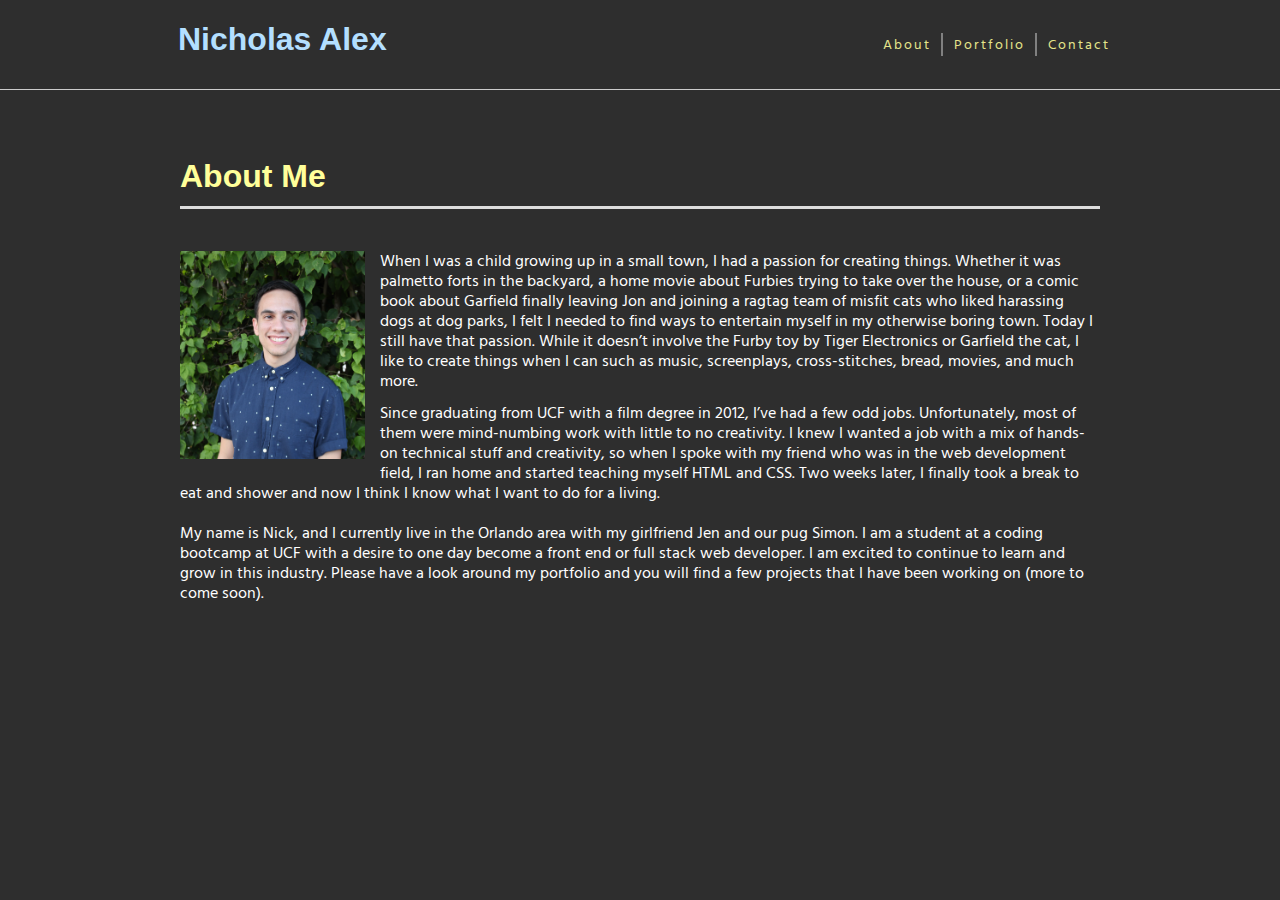
==== about.html @ 1d9770c0 "brought over basic-portfolio and changed it up" ====
<!DOCTYPE html>
<html lang="en">
    <head>
        <title>Nick Alex Portfolio</title>
        <link href="assets/css/reset.css" rel="stylesheet">
        <link href="assets/css/style.css" rel="stylesheet">
        <meta charset="UTF-8">
        <meta name="viewport" content="width=device-width, initial-scale=1.0">
        <meta http-equiv="X-UA-Compatible" content="ie=edge">
        <link href="https://fonts.googleapis.com/css?family=Hind+Siliguri:500,600" rel="stylesheet">
    </head>
    <body>     
        <!-- top header bar with max width -->
        <div class="header"> 
            <!-- top header bar with 960px width centered -->
            <div class="topbar">
            
            <!-- logo with name -->
            <a href="index.html">
                <div id="name">
                    <h1>Nicholas Alex</h1>
                </div></a>
                <!-- navigation buttons -->
                <div id="nav">
                    <ul>
                    <li class="one"><a href="about.html">About</a></li>
                    <li class="two"><a href="portfolio.html">Portfolio</a></li>
                    <li><a href="contact.html">Contact</a></li>
                    </ul>
                </div>
            </div>
        </div>
        <!-- main body -->
        <div class="main">
            <h1>About Me</h1>
            <!-- about me photo -->
            <div class="profile-pic">
            <img src="assets/images/portrait4.2.jpg" alt="picture of Nick Alex">
            </div>
            <!-- about me -->
            <p>
                When I was a child growing up in a small town, I had a passion for creating things. 
                Whether it was palmetto forts in the backyard, a home movie about Furbies trying to take over the house, 
                or a comic book about Garfield finally leaving Jon and joining a ragtag team of misfit cats who liked 
                harassing dogs at dog parks, I felt I needed to find ways to entertain myself in my otherwise boring town. 
                Today I still have that passion. While it doesn’t involve the Furby toy by Tiger Electronics or Garfield the cat, 
                I like to create things when I can such as music, screenplays, cross-stitches, bread, movies, and much more.

            </p>
                Since graduating from UCF with a film degree in 2012, I’ve had a few odd jobs. 
                Unfortunately, most of them were mind-numbing work with little to no creativity. 
                I knew I wanted a job with a mix of hands-on technical stuff and creativity, 
                so when I spoke with my friend who was in the web development field, I ran home and started teaching 
                myself HTML and CSS. Two weeks later, I finally took a break to eat and shower and now I think 
                I know what I want to do for a living.
            <p>
                My name is Nick, and I currently live in the Orlando area with my girlfriend Jen and our pug Simon. I am a student at a coding bootcamp at UCF with a desire to one day 
                become a front end or full stack web developer. I am excited to continue to learn and grow in this industry. 
                Please have a look around my portfolio and you will find a few projects that I have been working on (more to come soon).
            </p>
        </div>

    </body>
</html>
---- assets/css/style.css ----
* {
    box-sizing: border-box;
}

body {
    color: #777777;
    background-color: rgb(46, 46, 46);
    font-family: 'Hind Siliguri', sans-serif;
    margin: 0;
    line-height: 20px;
}
h1 {
    font-family: 'Lucida Sans', 'Lucida Sans Regular', 'Lucida Grande', 'Lucida Sans Unicode', Geneva, Verdana, sans-serif;
    display: block;
    font-size: 2em;
    margin-top: 0.67em;
    margin-bottom: 0.67em;
    margin-left: 0;
    margin-right: 0;
    font-weight: bold;
}
a:link {
    text-decoration: none;
    color: #E5E58B;
}
a:visited {
    color: #BFBF73;
    text-decoration: none;
}

a:hover {
    text-decoration: underline;
    height: 20px;
}

.header {
    background-color: rgb(46, 46, 46);
    border-bottom: 1px solid #cccccc;
    width: 100%;
    height: 100px;
    margin: -10px -10px 0 -10px;
    top: 0;
    position: relative;
    left: 10px;
}
#nav {
    float: right;
    padding-top: 45px;
    display: block;
    word-spacing: 1px;
    letter-spacing: 2px;
    height: 50px;
    font-size: 14px;

}
#nav li {
    display: inline;
    padding-left: 5px;
    padding-right: 10px;
}

li.one {
    border-right: solid 2px gray;
}

li.two {
    border-right: solid 2px gray;
}

.link1 li {
    border-right: solid 2px gray;
}
.topbar {
    width: 960px;
    margin: 0 auto;
    height: 100px;
    position: relative;
}

#name {
    float: left;
    color: #B3DFFF;
    padding: 18px;
    display: block;
}

.main {
    width: 960px;
    margin: 0 auto 0 auto;
    color: white;
    position: relative;
    bottom: 60px;
    padding: 20px;
    overflow: auto;
    top: 35px;
    margin-bottom: 80px;
}


.main h1 {
    color: rgb(255, 255, 154);
    border-bottom: 3px solid #dddddd;
    padding-bottom: 20px;
}

.main p {
    padding-top: 20px;
    padding-bottom: 12px;

}

h2 {
    font-size: 35px;
}

.main-body {
    padding-top: 20px;
    text-align: center;
    line-height: 1.5;
}

.banner img {
    width: 900px;
    height: auto;
}

.profile-pic img {
    width: 200px;
    height: auto;
    position: relative;
    float: left;
    padding-right: 15px;
    padding-bottom: 10px;
    padding-top: 20px;
}


.float-left {
    margin-top: 15px;
    margin-bottom: 20px;
    margin-right: 30px;
    float: left;
    background-size: 270px;
    height: 200px;
    width: 200px;
 
   
}

.picture1 {
    background-image: url("../images/one.jpg");

    clear: left;
}

.picture2 {
    background-image: url("../images/two.jpg");
 
}

.picture3 {
    background-image: url("../images/three.jpg");

}

.picture4 {
    background-image: url("../images/four.jpg");

}

.picture5 {
    background-image: url("../images/five.jpg");
 
}

.picture6 {
    background-image: url("../images/one.jpg");
 
}

.picture7 {
    background-image: url("../images/two.jpg");
 
}

.picture8 {
    background-image: url("../images/three.jpg");
    
}

.picture9 {
    background-image: url("../images/four.jpg");
    
}

#hangman {
    background-color: #E2DAFF;
    color: black;
    padding: 10px;
    text-align: center;
    margin-top: 150px;
    font-family: 'Georgia', Times, Times New Roman, serif;
}

a:hover #hangman {
    background-color: #7C48B2;
    color: white;
}

#RPGgame {
    background-color: #E2DAFF;
    color: black;
    padding: 10px;
    text-align: center;
    margin-top: 150px;
    font-family: 'Georgia', Times, Times New Roman, serif;
}

a:hover #RPGgame {
    background-color: #7C48B2;
    color: white;
}

#triviagame {
    background-color: #E2DAFF;
    color: black;
    padding: 10px;
    text-align: center;
    margin-top: 150px;
    font-family: 'Georgia', Times, Times New Roman, serif;
}

a:hover #triviagame {
    background-color: #7C48B2;
    color: white;
}

#widget {
    background-color: #E2DAFF;
    color: black;
    padding: 10px;
    text-align: center;
    margin-top: 150px;
    font-family: 'Georgia', Times, Times New Roman, serif;
}

a:hover #widget {
    background-color: #7C48B2;
}

#rockpaperscissors {
    background-color: #E2DAFF;
    color: black;
    padding: 10px;
    text-align: center;
    margin-top: 150px;
    font-family: 'Georgia', Times, Times New Roman, serif;
}

a:hover #rockpaperscissors {
    background-color: #7C48B2;
    color: white;
}

form {
    line-height: 30px;
    padding-top: 5px;
}

input[type=text] {
    padding: 8px;
    width: 915px;
}
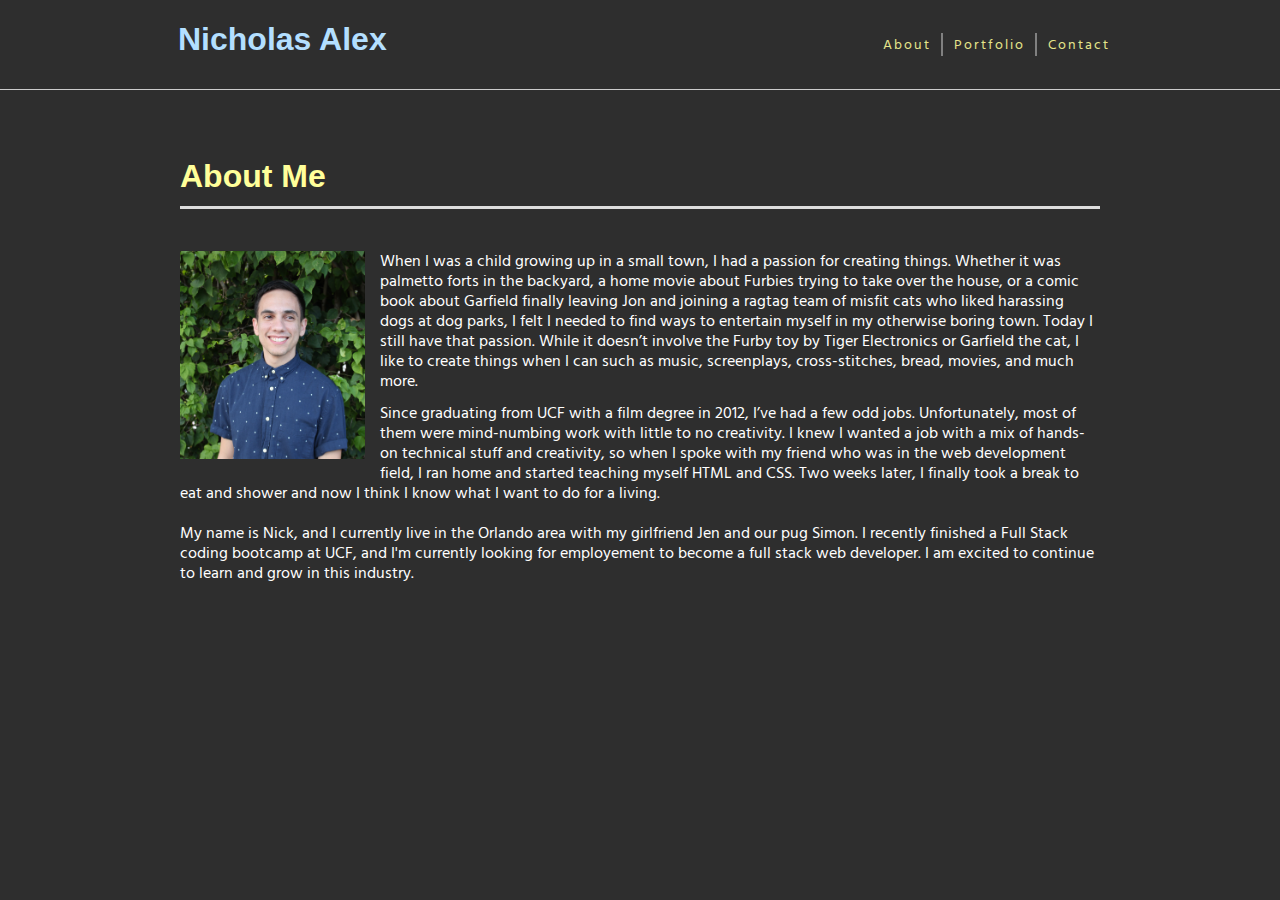
==== commit 813abf9b: "changed portfolio layout" ====
--- a/about.html
+++ b/about.html
@@ -54,9 +54,9 @@
                 myself HTML and CSS. Two weeks later, I finally took a break to eat and shower and now I think 
                 I know what I want to do for a living.
             <p>
-                My name is Nick, and I currently live in the Orlando area with my girlfriend Jen and our pug Simon. I am a student at a coding bootcamp at UCF with a desire to one day 
-                become a front end or full stack web developer. I am excited to continue to learn and grow in this industry. 
-                Please have a look around my portfolio and you will find a few projects that I have been working on (more to come soon).
+                My name is Nick, and I currently live in the Orlando area with my girlfriend Jen and our pug Simon. I recently finished a Full Stack coding bootcamp at UCF, and I'm currently 
+                looking for employement to become a full stack web developer. I am excited to continue to learn and grow in this industry. 
+
             </p>
         </div>
 
--- a/assets/css/style.css
+++ b/assets/css/style.css
@@ -29,7 +29,7 @@
 }
 
 a:hover {
-    text-decoration: underline;
+    text-decoration: none;
     height: 20px;
 }
 
@@ -124,6 +124,10 @@
     height: auto;
 }
 
+.main-section {
+    width: 100%;
+}
+
 .profile-pic img {
     width: 200px;
     height: auto;
@@ -135,132 +139,37 @@
 }
 
 
-.float-left {
-    margin-top: 15px;
-    margin-bottom: 20px;
-    margin-right: 30px;
+.project-card {
+    position: relative;
     float: left;
-    background-size: 270px;
+    background-size: 100%;
     height: 200px;
     width: 200px;
- 
-   
-}
-
-.picture1 {
-    background-image: url("../images/one.jpg");
-
-    clear: left;
-}
-
-.picture2 {
-    background-image: url("../images/two.jpg");
- 
-}
-
-.picture3 {
-    background-image: url("../images/three.jpg");
-
-}
-
-.picture4 {
-    background-image: url("../images/four.jpg");
-
-}
-
-.picture5 {
-    background-image: url("../images/five.jpg");
- 
-}
-
-.picture6 {
-    background-image: url("../images/one.jpg");
- 
-}
-
-.picture7 {
-    background-image: url("../images/two.jpg");
- 
-}
-
-.picture8 {
-    background-image: url("../images/three.jpg");
-    
-}
-
-.picture9 {
-    background-image: url("../images/four.jpg");
-    
-}
-
-#hangman {
+    margin: 15px;
+}
+
+
+.project-card h3 {
     background-color: #E2DAFF;
     color: black;
     padding: 10px;
     text-align: center;
-    margin-top: 150px;
+    bottom: 20px;
+    margin-bottom: 0;
     font-family: 'Georgia', Times, Times New Roman, serif;
-}
-
-a:hover #hangman {
+    width: 200px;
+    position: absolute;
+    margin-top: 20%;
+    font-size: .85em;
+}
+
+.project-card h3:hover {
     background-color: #7C48B2;
     color: white;
 }
 
-#RPGgame {
-    background-color: #E2DAFF;
-    color: black;
-    padding: 10px;
-    text-align: center;
-    margin-top: 150px;
-    font-family: 'Georgia', Times, Times New Roman, serif;
-}
-
-a:hover #RPGgame {
-    background-color: #7C48B2;
-    color: white;
-}
-
-#triviagame {
-    background-color: #E2DAFF;
-    color: black;
-    padding: 10px;
-    text-align: center;
-    margin-top: 150px;
-    font-family: 'Georgia', Times, Times New Roman, serif;
-}
-
-a:hover #triviagame {
-    background-color: #7C48B2;
-    color: white;
-}
-
-#widget {
-    background-color: #E2DAFF;
-    color: black;
-    padding: 10px;
-    text-align: center;
-    margin-top: 150px;
-    font-family: 'Georgia', Times, Times New Roman, serif;
-}
-
-a:hover #widget {
-    background-color: #7C48B2;
-}
-
-#rockpaperscissors {
-    background-color: #E2DAFF;
-    color: black;
-    padding: 10px;
-    text-align: center;
-    margin-top: 150px;
-    font-family: 'Georgia', Times, Times New Roman, serif;
-}
-
-a:hover #rockpaperscissors {
-    background-color: #7C48B2;
-    color: white;
-}
+
+
 
 form {
     line-height: 30px;
@@ -272,3 +181,50 @@
     width: 915px;
 }
 
+.project-card:hover > img{
+    -webkit-filter: blur(4px); /* Chrome, Safari, Opera */
+    filter: blur(4px);
+}
+
+.project-card img {
+    height: 200px;
+    width: 200px;
+    position: relative;
+}
+
+.project-card:hover img {
+  -webkit-filter: blur(4px); /* Chrome, Safari, Opera */
+    filter: blur(4px);
+}
+
+
+
+.project-card .project-text {
+    width: 100%;
+    position: relative;
+    text-align: center;
+    bottom: 150px;
+    color: rgb(250, 250, 250);
+    padding: 10px;
+    visibility: hidden;
+    text-shadow:
+    -1px -1px 0 #000,  
+     1px -1px 0 #000,
+     -1px 1px 0 #000,
+      1px 1px 0 #000;
+    
+}
+
+.project-card:hover .project-text{
+    visibility: visible;
+}
+
+#hidden-title{
+    visibility: hidden;
+}
+
+.project-card:hover #hidden-title{
+    visibility: visible;
+}
+
+
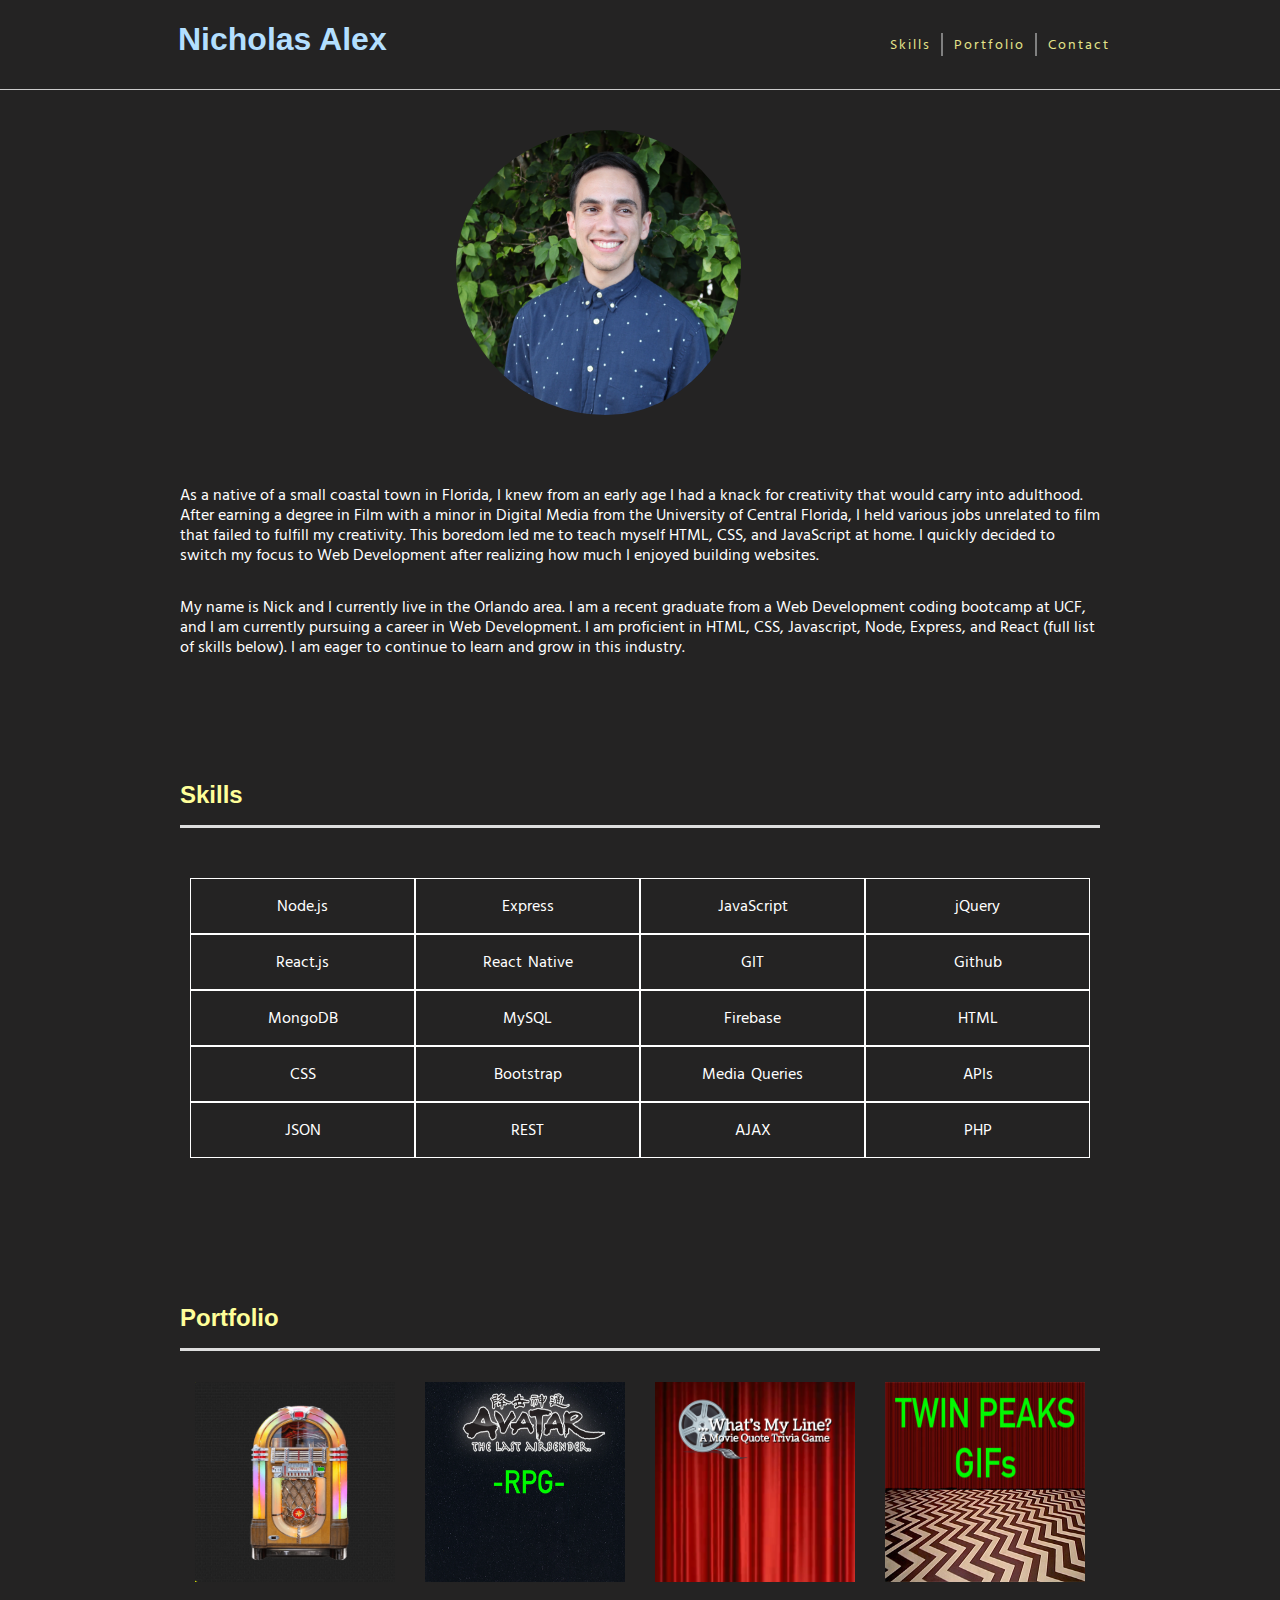
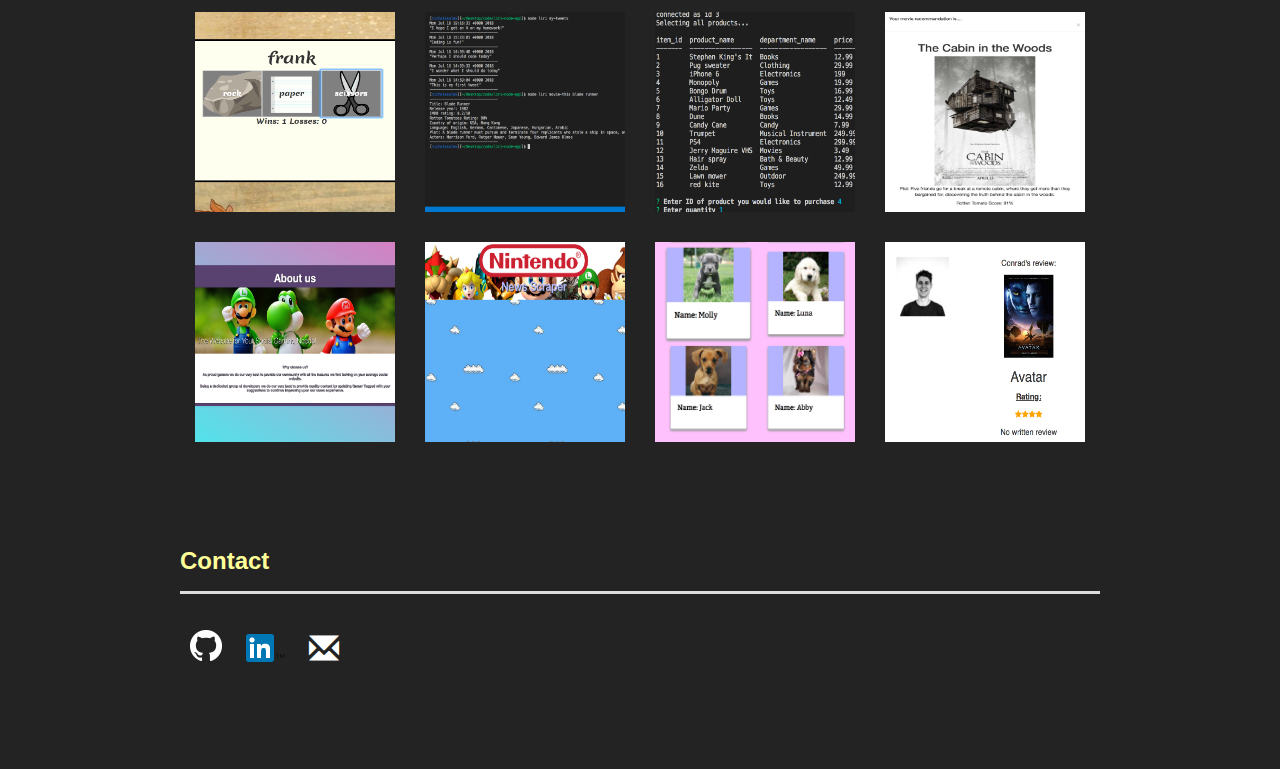
==== commit 2b7af0a9: "updated portfolio page" ====
--- a/about.html
+++ b/about.html
@@ -1,44 +1,82 @@
 <!DOCTYPE html>
 <html lang="en">
-    <head>
-        <title>Nick Alex Portfolio</title>
-        <link href="assets/css/reset.css" rel="stylesheet">
-        <link href="assets/css/style.css" rel="stylesheet">
-        <meta charset="UTF-8">
-        <meta name="viewport" content="width=device-width, initial-scale=1.0">
-        <meta http-equiv="X-UA-Compatible" content="ie=edge">
-        <link href="https://fonts.googleapis.com/css?family=Hind+Siliguri:500,600" rel="stylesheet">
-    </head>
-    <body>     
-        <!-- top header bar with max width -->
-        <div class="header"> 
-            <!-- top header bar with 960px width centered -->
-            <div class="topbar">
-            
+
+<head>
+    <title>Nick Alex Portfolio</title>
+    <!-- Latest compiled and minified CSS -->
+    <link rel="stylesheet" href="https://maxcdn.bootstrapcdn.com/bootstrap/3.3.7/css/bootstrap.min.css" integrity="sha384-BVYiiSIFeK1dGmJRAkycuHAHRg32OmUcww7on3RYdg4Va+PmSTsz/K68vbdEjh4u"
+        crossorigin="anonymous">
+    <link href="assets/css/reset.css" rel="stylesheet">
+    <link href="assets/css/style.css" rel="stylesheet">
+    <meta charset="UTF-8">
+    <meta name="viewport" content="width=device-width, initial-scale=1.0">
+    <meta http-equiv="X-UA-Compatible" content="ie=edge">
+    <link href="https://fonts.googleapis.com/css?family=Hind+Siliguri:500,600" rel="stylesheet">
+
+</head>
+
+<body>
+    <!-- top header bar with max width -->
+    <div class="header">
+        <!-- top header bar with 960px width centered -->
+        <div class="topbar">
+
             <!-- logo with name -->
-            <a href="index.html">
-                <div id="name">
-                    <h1>Nicholas Alex</h1>
-                </div></a>
+      
+                   
+                            <div id="name">
+                                <h1>Nicholas Alex</h1>
+                            </div>
+                       
                 <!-- navigation buttons -->
                 <div id="nav">
                     <ul>
-                    <li class="one"><a href="about.html">About</a></li>
-                    <li class="two"><a href="portfolio.html">Portfolio</a></li>
-                    <li><a href="contact.html">Contact</a></li>
+                        <li class="one"><a href="#skills">Skills</a></li>
+                        <li class="two"><a href="#portfolio">Portfolio</a></li>
+                        <li><a href="#contact">Contact</a></li>
                     </ul>
                 </div>
-            </div>
+
         </div>
+
+    </div>
+    <div class="wrapper">
+
+
         <!-- main body -->
         <div class="main">
-            <h1>About Me</h1>
-            <!-- about me photo -->
-            <div class="profile-pic">
-            <img src="assets/images/portrait4.2.jpg" alt="picture of Nick Alex">
-            </div>
-            <!-- about me -->
-            <p>
+            <div id="about-me">
+                   
+                <div id="profile-pic">
+                    <img src="assets/images/portrait4.2.jpg" alt="picture of Nick Alex">
+                </div>
+                <div class="about-me-body">
+                    <p>
+                        As a native of a small coastal town in Florida, I knew from an early age I had a knack for
+                        creativity
+                        that would carry into adulthood. After earning a degree in Film with a minor in Digital Media
+                        from the University of Central Florida,
+                        I held various jobs unrelated to film that failed to fulfill my creativity. This boredom led
+                        me to
+                        teach
+                        myself HTML, CSS, and JavaScript at home. I quickly decided to switch my focus to Web
+                        Development after
+                        realizing how much I enjoyed building websites.
+                    </p>
+                    <p>
+                        My name is Nick and I currently live in the Orlando area. I am a recent graduate from a
+                        Web
+                        Development
+                        coding bootcamp at UCF, and I am currently pursuing a career in Web Development. I am proficient in HTML, CSS, Javascript, Node, Express, and React (full list of
+                        skills
+                        below).
+                        I am eager to continue to learn and grow in this industry.
+                    </p>
+                </div>
+                <!-- <button id="view-more">View More About Me</button> -->
+
+                <!-- long version -->
+                <!-- <p>
                 When I was a child growing up in a small town, I had a passion for creating things. 
                 Whether it was palmetto forts in the backyard, a home movie about Furbies trying to take over the house, 
                 or a comic book about Garfield finally leaving Jon and joining a ragtag team of misfit cats who liked 
@@ -57,8 +95,275 @@
                 My name is Nick, and I currently live in the Orlando area with my girlfriend Jen and our pug Simon. I recently finished a Full Stack coding bootcamp at UCF, and I'm currently 
                 looking for employement to become a full stack web developer. I am excited to continue to learn and grow in this industry. 
 
-            </p>
+            </p> -->
+            </div>
+            <div id="skills">
+                <h2>Skills</h2>
+                <div class="med-font">
+                    <div class="container">
+
+                        <div class="row">
+                            <div class="col-sm-3">
+                                Node.js
+                            </div>
+                            <div class="col-sm-3">
+                                Express
+                            </div>
+                            <div class="col-sm-3">
+                                JavaScript
+                            </div>
+                            <div class="col-sm-3">
+                                jQuery
+                            </div>
+                        </div>
+                        <div class="row">
+                            <div class="col-sm-3">
+                                React.js
+                            </div>
+                            <div class="col-sm-3">
+                                React Native
+                            </div>
+                            <div class="col-sm-3">
+                                GIT
+                            </div>
+                            <div class="col-sm-3">
+                                Github
+                            </div>
+                        </div>
+                        <div class="row">
+                            <div class="col-sm-3">
+                                MongoDB
+                            </div>
+                            <div class="col-sm-3">
+                                MySQL
+                            </div>
+                            <div class="col-sm-3">
+                                Firebase
+                            </div>
+                            <div class="col-sm-3">
+                                HTML
+                            </div>
+                        </div>
+                        <div class="row">
+                            <div class="col-sm-3">
+                                CSS
+                            </div>
+                            <div class="col-sm-3">
+                                Bootstrap
+                            </div>
+                            <div class="col-sm-3">
+                                Media Queries
+                            </div>
+                            <div class="col-sm-3">
+                                APIs
+                            </div>
+                        </div>
+                        <div class="row">
+                            <div class="col-sm-3">
+                                JSON
+                            </div>
+                            <div class="col-sm-3">
+                                REST
+                            </div>
+                            <div class="col-sm-3">
+                                AJAX
+                            </div>
+                            <div class="col-sm-3">
+                                PHP
+                            </div>
+                        </div>
+
+                    </div>
+
+
+                </div>
+            </div>
+            <div id="portfolio">
+                <h2>Portfolio</h2>
+                <!-- portfolio image links-->
+
+
+                <div class="project-card">
+                    <a target="_blank" href="https://smiley-coyote.github.io/Word-Guess-Game/">
+
+                        <img src="assets/images/jukebox.png" />
+                        <p class="project-text">Jukebox Hangman</p>
+                    </a>
+                    <a target="_blank" href="https://github.com/smiley-coyote/Word-Guess-Game">
+                        <h3 id="hidden-title">View Github Repo</h3>
+                    </a>
+
+                </div>
+
+
+                <div class="project-card">
+                    <a target="_blank" href="https://smiley-coyote.github.io/unit-4-game/">
+
+                        <img src="assets/images/avatarRPG.png" />
+                        <p class="project-text">Avatar RPG</p>
+                    </a>
+                    <a target="_blank" href="https://github.com/smiley-coyote/unit-4-game">
+                        <h3 id="hidden-title">View Github Repo</h3>
+                    </a>
+
+                </div>
+
+                <div class="project-card">
+                    <a target="_blank" href="https://smiley-coyote.github.io/Trivia-Game/">
+
+                        <img src="assets/images/whatsmyline.png" />
+                        <p class="project-text">What's My Line?</p>
+                        <h3 id="hidden-title">View Github Repo</h3>
+                    </a>
+                    <a target="_blank" href="https://github.com/smiley-coyote/Trivia-Game">
+                        <h3 id="hidden-title">View Github Repo</h3>
+                    </a>
+
+                </div>
+
+                <div class="project-card">
+                    <a target="_blank" href="https://smiley-coyote.github.io/gif-search/">
+
+                        <img src="assets/images/twinpeakslodge.jpg" />
+                        <p class="project-text">Twin Peaks GIF Search</p>
+                        <h3 id="hidden-title">View Github Repo</h3>
+                    </a>
+                    <a target="_blank" href="https://github.com/smiley-coyote/gif-search">
+                        <h3 id="hidden-title">View Github Repo</h3>
+                    </a>
+
+                </div>
+
+                <div class="project-card">
+                    <a target="_blank" href="https://smiley-coyote.github.io/RPS-Multiplayer/">
+
+                        <img src="assets/images/rockpaperscissors.png" />
+                        <p class="project-text">Multiplayer RPS</p>
+                        <h3 id="hidden-title">View Github Repo</h3>
+                    </a>
+                    <a target="_blank" href="https://github.com/smiley-coyote/RPS-Multiplayer">
+                        <h3 id="hidden-title">View Github Repo</h3>
+                    </a>
+
+                </div>
+
+                <div class="project-card">
+
+
+                    <img src="assets/images/nodeliri.png" />
+                    <p class="project-text">Lori Node App</p>
+                    <h3 id="hidden-title">View Github Repo</h3>
+
+                    <a target="_blank" href="https://github.com/smiley-coyote/liri-node-app">
+                        <h3 id="hidden-title">View Github Repo</h3>
+                    </a>
+
+                </div>
+
+                <div class="project-card">
+
+
+                    <img src="assets/images/bamazon.png" />
+                    <p class="project-text">Bamazon App</p>
+                    <h3 id="hidden-title">View Github Repo</h3>
+
+                    <a target="_blank" href="https://github.com/smiley-coyote/bamazon">
+                        <h3 id="hidden-title">View Github Repo</h3>
+                    </a>
+
+                </div>
+
+                <div class="project-card">
+                    <a target="_blank" href="https://fast-fortress-45572.herokuapp.com/">
+
+                        <img src="assets/images/moviefinder2.png" />
+                        <p class="project-text">Movie Finder</p>
+                        <h3 id="hidden-title">View Github Repo</h3>
+                    </a>
+                    <a target="_blank" href="https://github.com/smiley-coyote/MovieFinder">
+                        <h3 id="hidden-title">View Github Repo</h3>
+                    </a>
+
+                </div>
+
+                <div class="project-card">
+                    <a target="_blank" href="https://still-anchorage-72907.herokuapp.com/#firstPage">
+
+                        <img src="assets/images/gamertagged3.png" />
+                        <p class="project-text">Gamer Tagged</p>
+                        <h3 id="hidden-title">View Github Repo</h3>
+                    </a>
+                    <a target="_blank" href="https://github.com/Willwall241/Gamer-Tagged">
+                        <h3 id="hidden-title">View Github Repo</h3>
+                    </a>
+
+                </div>
+
+                <div class="project-card">
+                    <a target="_blank" href="https://quiet-garden-89292.herokuapp.com/">
+
+                        <img src="assets/images/nintendoscraper.png" />
+                        <p class="project-text">Nintendo News Scraper</p>
+                        <h3 id="hidden-title">View Github Repo</h3>
+                    </a>
+                    <a target="_blank" href="https://github.com/smiley-coyote/web-scraper">
+                        <h3 id="hidden-title">View Github Repo</h3>
+                    </a>
+
+                </div>
+
+                <div class="project-card">
+                    <a target="_blank" href="https://smiley-coyote.github.io/memory-game/">
+
+                        <img src="assets/images/sickpuppies.png" />
+                        <p class="project-text">Sick Puppies Memory Game</p>
+                        <h3 id="hidden-title">View Github Repo</h3>
+                    </a>
+                    <a target="_blank" href="https://github.com/smiley-coyote/memory-game">
+                        <h3 id="hidden-title">View Github Repo</h3>
+                    </a>
+
+                </div>
+
+                <div class="project-card">
+                    <a target="_blank" href="https://immense-eyrie-37039.herokuapp.com/">
+
+                        <img src="assets/images/mycriticreview4.png" />
+                        <p class="project-text">My Critic Review</p>
+                        <h3 id="hidden-title">View Github Repo</h3>
+                    </a>
+                    <a target="_blank" href="https://github.com/smiley-coyote/unit-4-game">
+                        <h3 id="hidden-title">View Github Repo</h3>
+                    </a>
+
+                </div>
+
+
+
+
+            </div>
+            <div id="contact">
+                <h2>Contact</h2>
+              <p>
+                
+                        <a href="https://github.com/smiley-coyote"> <img src="assets/images/GitHub-Mark-Light-32px.png"> </a>
+                
+                
+                        <a href="https://www.linkedin.com/in/nick-alex/"> <img src="assets/images/In-2C-28px-TM.png"> </a>
+                
+                        <a href="mailto:nick.a.alex@gmail.com">
+                                <span class="glyphicon glyphicon-envelope"></span> 
+                              </a>
+                  
+                </p>
+            </div>
         </div>
-
-    </body>
+    </div>
+
+
+
+</body>
+<script src="https://maxcdn.bootstrapcdn.com/bootstrap/3.3.7/js/bootstrap.min.js" integrity="sha384-Tc5IQib027qvyjSMfHjOMaLkfuWVxZxUPnCJA7l2mCWNIpG9mGCD8wGNIcPD7Txa"
+    crossorigin="anonymous"></script>
+
 </html>--- a/assets/css/style.css
+++ b/assets/css/style.css
@@ -4,10 +4,11 @@
 
 body {
     color: #777777;
-    background-color: rgb(46, 46, 46);
+    background-color: rgb(36, 35, 35);
     font-family: 'Hind Siliguri', sans-serif;
     margin: 0;
     line-height: 20px;
+    overflow: scroll;
 }
 h1 {
     font-family: 'Lucida Sans', 'Lucida Sans Regular', 'Lucida Grande', 'Lucida Sans Unicode', Geneva, Verdana, sans-serif;
@@ -19,6 +20,16 @@
     margin-right: 0;
     font-weight: bold;
 }
+h2 {
+    font-family: 'Lucida Sans', 'Lucida Sans Regular', 'Lucida Grande', 'Lucida Sans Unicode', Geneva, Verdana, sans-serif;
+    display: block;
+    font-size: 1.5em;
+    margin-top: 0.67em;
+    margin-bottom: 0.67em;
+    margin-left: 0;
+    margin-right: 0;
+    font-weight: bold;
+}
 a:link {
     text-decoration: none;
     color: #E5E58B;
@@ -32,16 +43,19 @@
     text-decoration: none;
     height: 20px;
 }
-
+.wrapper {
+    width: 960px;
+    height: auto;
+    margin: 0 auto;
+}
 .header {
-    background-color: rgb(46, 46, 46);
-    border-bottom: 1px solid #cccccc;
     width: 100%;
     height: 100px;
+    top: 0;
+    position: relative;
+    left: 10px;
+    border-bottom: 1px solid #cccccc;
     margin: -10px -10px 0 -10px;
-    top: 0;
-    position: relative;
-    left: 10px;
 }
 #nav {
     float: right;
@@ -51,12 +65,17 @@
     letter-spacing: 2px;
     height: 50px;
     font-size: 14px;
+   
 
 }
 #nav li {
     display: inline;
     padding-left: 5px;
     padding-right: 10px;
+    
+}
+#nav li:hover {
+    text-decoration: underline;
 }
 
 li.one {
@@ -86,14 +105,43 @@
 
 .main {
     width: 960px;
-    margin: 0 auto 0 auto;
+    height: auto;
+    margin: 60px auto 10px auto;
     color: white;
     position: relative;
     bottom: 60px;
     padding: 20px;
-    overflow: auto;
-    top: 35px;
-    margin-bottom: 80px;
+  
+}
+
+.intro {
+    margin-top: 200px;
+    margin-bottom: 100px;
+    text-align: center;
+    letter-spacing: 2px;
+    line-height: 40px;
+    border: 1px solid white;
+    padding-top: 100px;
+    padding-bottom: 100px;
+}
+
+
+
+button {
+    background-color: transparent;
+    color: white;
+    padding: 10px;
+}
+
+button:hover{
+    background-color: white;
+    color: black;
+}
+
+#view-my-work{
+    margin-left: 50%;
+    margin-right: 50%;
+    width: 100px;
 }
 
 
@@ -103,14 +151,24 @@
     padding-bottom: 20px;
 }
 
+.main h2 {
+    color: rgb(255, 255, 154);
+    border-bottom: 3px solid #dddddd;
+    padding-bottom: 20px;
+}
+
 .main p {
     padding-top: 20px;
     padding-bottom: 12px;
 
 }
 
-h2 {
-    font-size: 35px;
+
+
+#view-more{
+    margin-left: 50%;
+    margin-right: 50%;
+    width: 150px;
 }
 
 .main-body {
@@ -119,24 +177,38 @@
     line-height: 1.5;
 }
 
+.banner {
+    width: 100%;
+    margin: 0 auto;
+   
+}
+
+.about-me-body{
+    margin-top: 35px;
+}
+
 .banner img {
-    width: 900px;
+    position: relative;
+    width: 100%;
     height: auto;
-}
-
-.main-section {
-    width: 100%;
-}
-
-.profile-pic img {
-    width: 200px;
+    margin-top: 50px;
+}
+
+#profile-pic {
+    margin-left: 30%;
+    position: relative;
+}
+
+#profile-pic img {
+    width: 300px;
     height: auto;
-    position: relative;
-    float: left;
     padding-right: 15px;
     padding-bottom: 10px;
     padding-top: 20px;
-}
+    border-radius: 50%;
+}
+
+
 
 
 .project-card {
@@ -227,4 +299,185 @@
     visibility: visible;
 }
 
-
+.large-font{
+    font-size: 1.5em;
+    word-spacing: 2px;
+    line-height: 30px;
+}
+
+.med-font {
+    font-size: 1em;
+    word-spacing: 2px;
+    line-height: 30px;
+}
+
+
+#about-me{
+    width: 100%;
+    position: relative;
+}
+#skills{
+    position: relative;
+    top: 100px;
+}
+#portfolio{
+   margin-top: 250px;
+    position: relative;
+}
+#contact{
+    height: auto;
+    margin-top: 800px;
+    position: relative;
+}
+
+#contact img:hover{
+    opacity: .7;
+}
+
+#contact a{
+    margin: 10px;
+    color: white; 
+}
+
+.glyphicon {
+    font-size: 30px;
+}
+
+.glyphicon:hover{
+    opacity: .7;
+}
+
+.container{
+    margin-top: 50px;
+    width: 900px;
+    text-align: center;
+}
+
+.col-sm-3 {
+    border: 1px solid white;
+    padding: 12px;
+}
+
+
+@media screen and (max-width: 900px) {
+.main{
+    width: 80%;
+    margin-bottom: 10px;
+}
+
+#about-me{
+    width: 90%;
+}
+
+#profile-pic{
+    width: 70%;
+    margin-left: 30%;
+}
+
+.topbar {
+    width: 85%;
+}
+
+
+.container{
+    margin-top: 50px;
+    width: 750px;
+    text-align: center;
+}
+#contact {
+    margin-top: 1000px;
+}
+}
+
+@media screen and (max-width: 775px) {
+    .main{
+        width: 75%;
+        margin-bottom: 10px;
+    }
+    
+    #about-me{
+        width: 75%;
+    }
+    
+    #profile-pic{
+        width: 50%;
+        margin-left: 20%;
+    }
+   
+    
+    .topbar {
+        width: 75%;
+    }
+    #contact {
+        margin-top: 1500px;
+        width: 75%;
+    }
+    #skills{
+        width: 75%;
+    }
+    .row{
+        width:50%;
+    }
+    }
+
+    @media screen and (max-width: 680px) {
+        h1{
+            font-size: 1.6em;
+        }
+        h2{
+            font-size: 1.5em;
+        }
+        .topbar{
+            width:100%;
+        }
+        #nav{
+            font-size: 12px;
+        }
+
+        }
+        @media screen and (max-width: 635px) {
+            .main{
+                margin: 100px 0;
+            }
+           #nav{
+               font-size: 10px;
+               float: right;
+           }
+           .topbar{
+               
+               margin: 0;
+           }
+    
+            }
+            @media screen and (max-width: 525px) {
+                #about-me{
+                    width: 60%;
+                }
+        
+                }
+            @media screen and (max-width: 435px) {
+              h1{
+                  font-size: 1.4em;
+
+              }
+              #about-me{
+                width: 50%;
+            }
+            #profile-pic {
+                margin-left: 0px;
+            }
+            #portfolio{
+                width: 50%;
+            }
+          
+            #contact{
+                margin-top: 2850px;
+            }
+
+          
+
+        
+                }
+
+
+
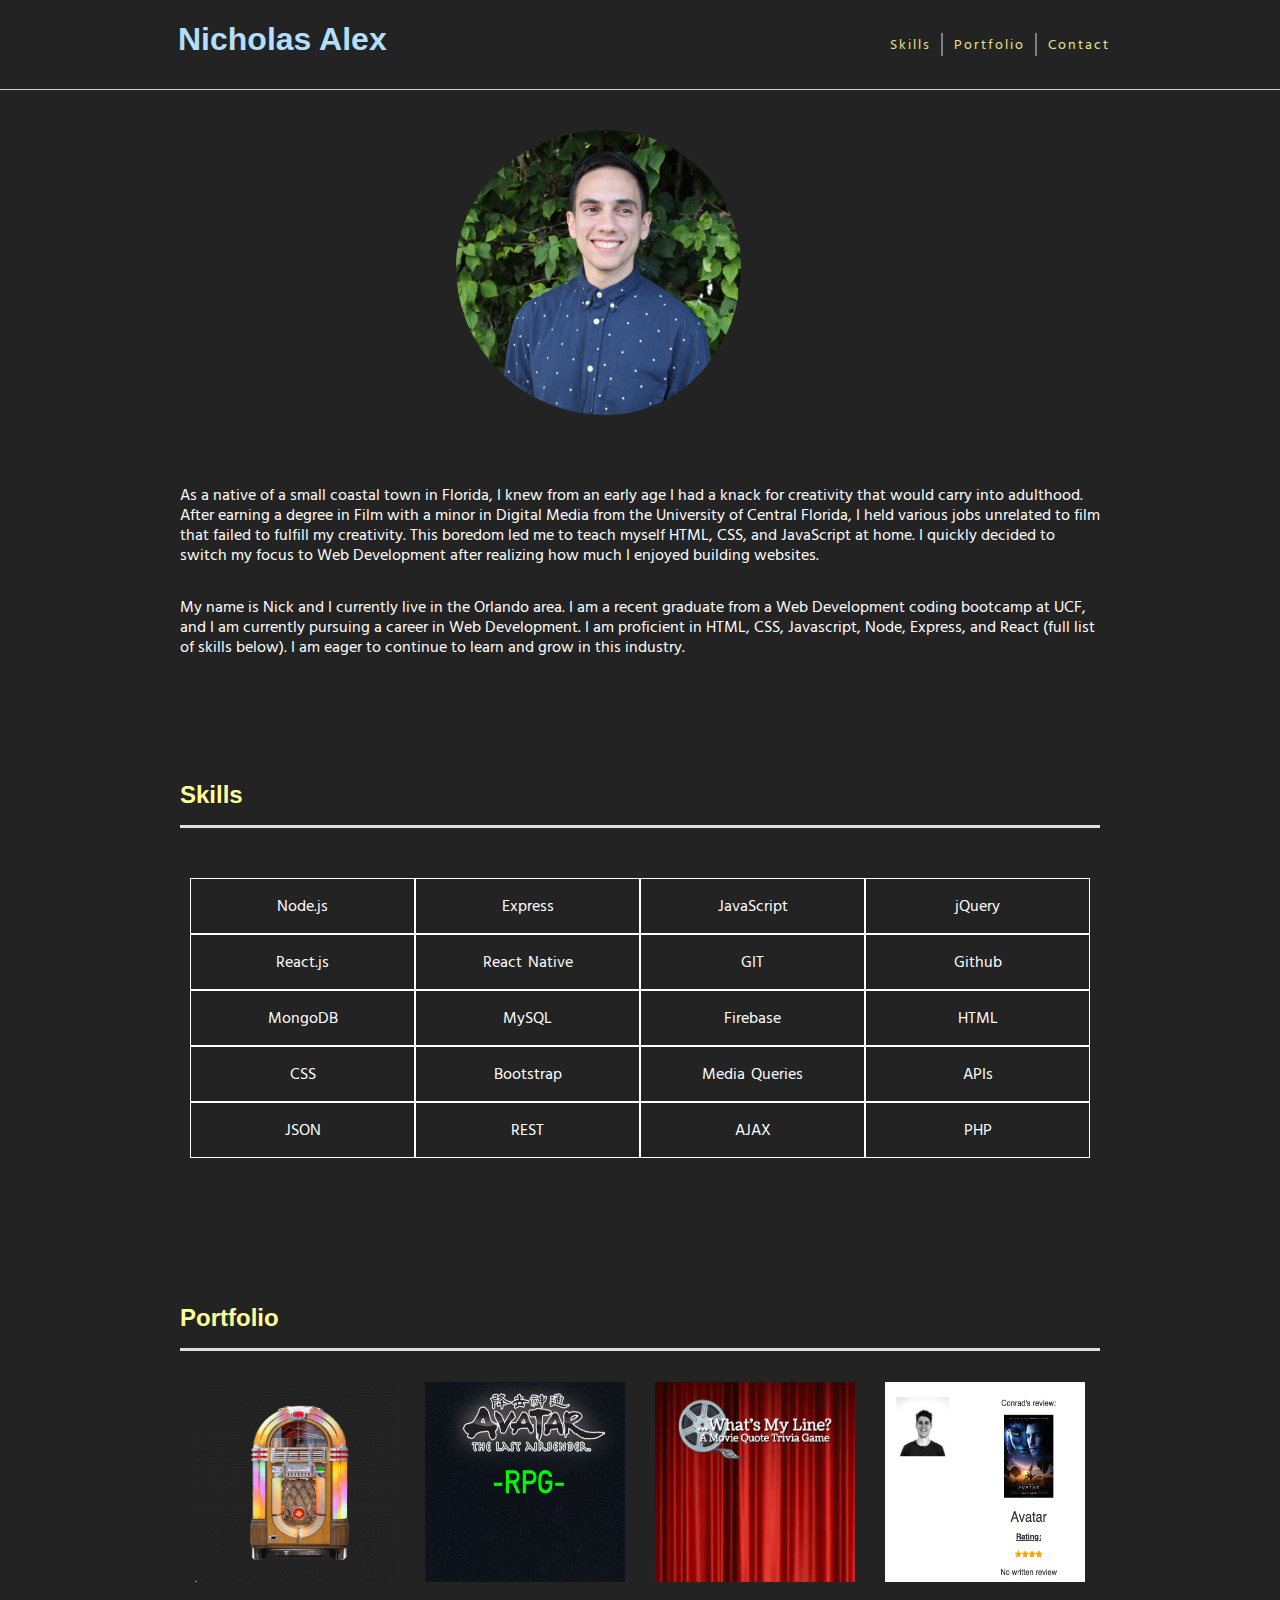
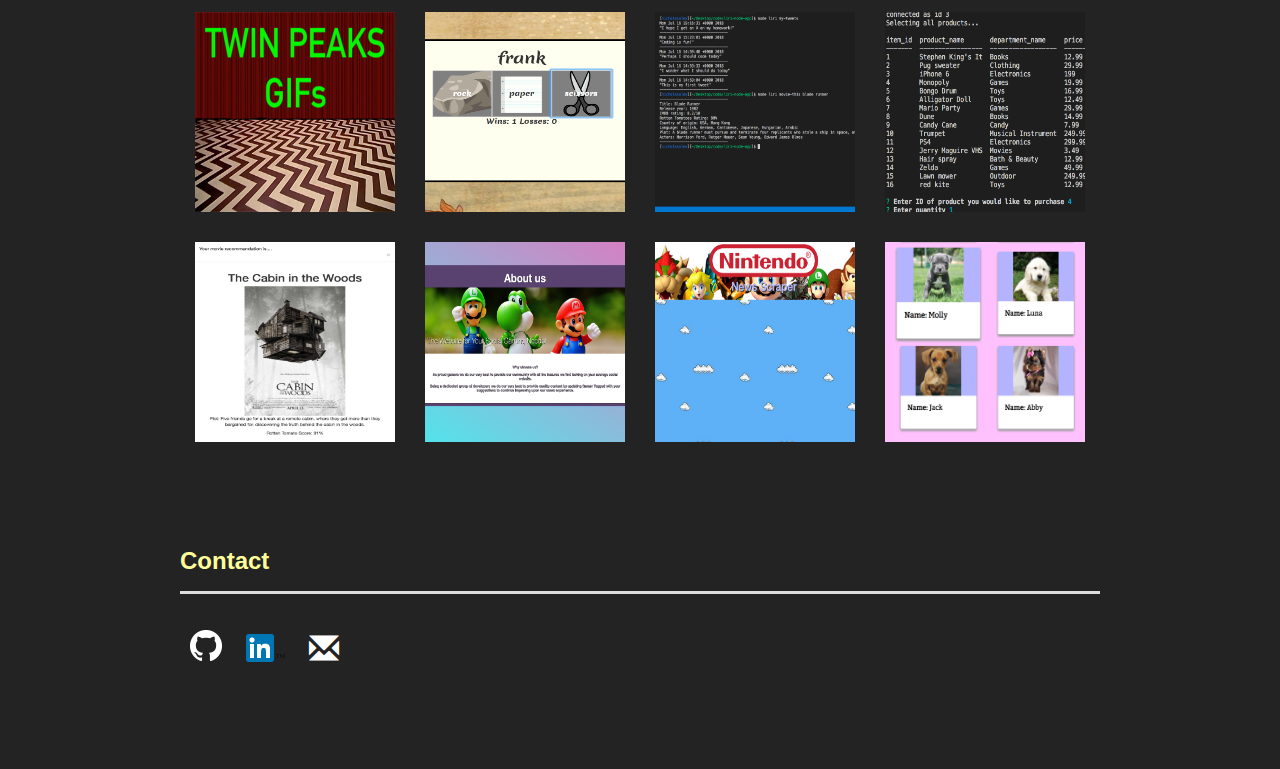
==== commit e8a87687: "added responsiveness to index page" ====
--- a/about.html
+++ b/about.html
@@ -222,6 +222,19 @@
                 </div>
 
                 <div class="project-card">
+                        <a target="_blank" href="https://immense-eyrie-37039.herokuapp.com/">
+    
+                            <img src="assets/images/mycriticreview4.png" />
+                            <p class="project-text">My Critic Review</p>
+                            <h3 id="hidden-title">View Github Repo</h3>
+                        </a>
+                        <a target="_blank" href="https://github.com/smiley-coyote/unit-4-game">
+                            <h3 id="hidden-title">View Github Repo</h3>
+                        </a>
+    
+                    </div>
+
+                <div class="project-card">
                     <a target="_blank" href="https://smiley-coyote.github.io/gif-search/">
 
                         <img src="assets/images/twinpeakslodge.jpg" />
@@ -325,18 +338,7 @@
 
                 </div>
 
-                <div class="project-card">
-                    <a target="_blank" href="https://immense-eyrie-37039.herokuapp.com/">
-
-                        <img src="assets/images/mycriticreview4.png" />
-                        <p class="project-text">My Critic Review</p>
-                        <h3 id="hidden-title">View Github Repo</h3>
-                    </a>
-                    <a target="_blank" href="https://github.com/smiley-coyote/unit-4-game">
-                        <h3 id="hidden-title">View Github Repo</h3>
-                    </a>
-
-                </div>
+             
 
 
 
--- a/assets/css/style.css
+++ b/assets/css/style.css
@@ -115,6 +115,7 @@
 }
 
 .intro {
+    color: white;
     margin-top: 200px;
     margin-bottom: 100px;
     text-align: center;
@@ -387,6 +388,11 @@
 #contact {
     margin-top: 1000px;
 }
+
+.intro{
+    width: 75%;
+    margin: 200px auto;
+}
 }
 
 @media screen and (max-width: 775px) {
@@ -418,6 +424,12 @@
     .row{
         width:50%;
     }
+
+    .intro{
+        width: 55%;
+        margin: 130px 70px 100px 70px;
+    
+    }
     }
 
     @media screen and (max-width: 680px) {
@@ -432,6 +444,11 @@
         }
         #nav{
             font-size: 12px;
+        }
+        .intro{
+            width: 50%;
+            margin: 130px 70px 100px 70px;
+        
         }
 
         }
@@ -447,11 +464,21 @@
                
                margin: 0;
            }
+           .intro{
+            width: 45%;
+            margin: 130px 70px 100px 70px;
+        
+        }
     
             }
             @media screen and (max-width: 525px) {
                 #about-me{
                     width: 60%;
+                }
+                .intro{
+                    width: 40%;
+                    margin: 130px 70px 100px 70px;
+                
                 }
         
                 }
@@ -474,7 +501,11 @@
                 margin-top: 2850px;
             }
 
-          
+            .intro{
+                width: 40%;
+                margin: 100px 10px 100px 10px;
+            
+            }
 
         
                 }
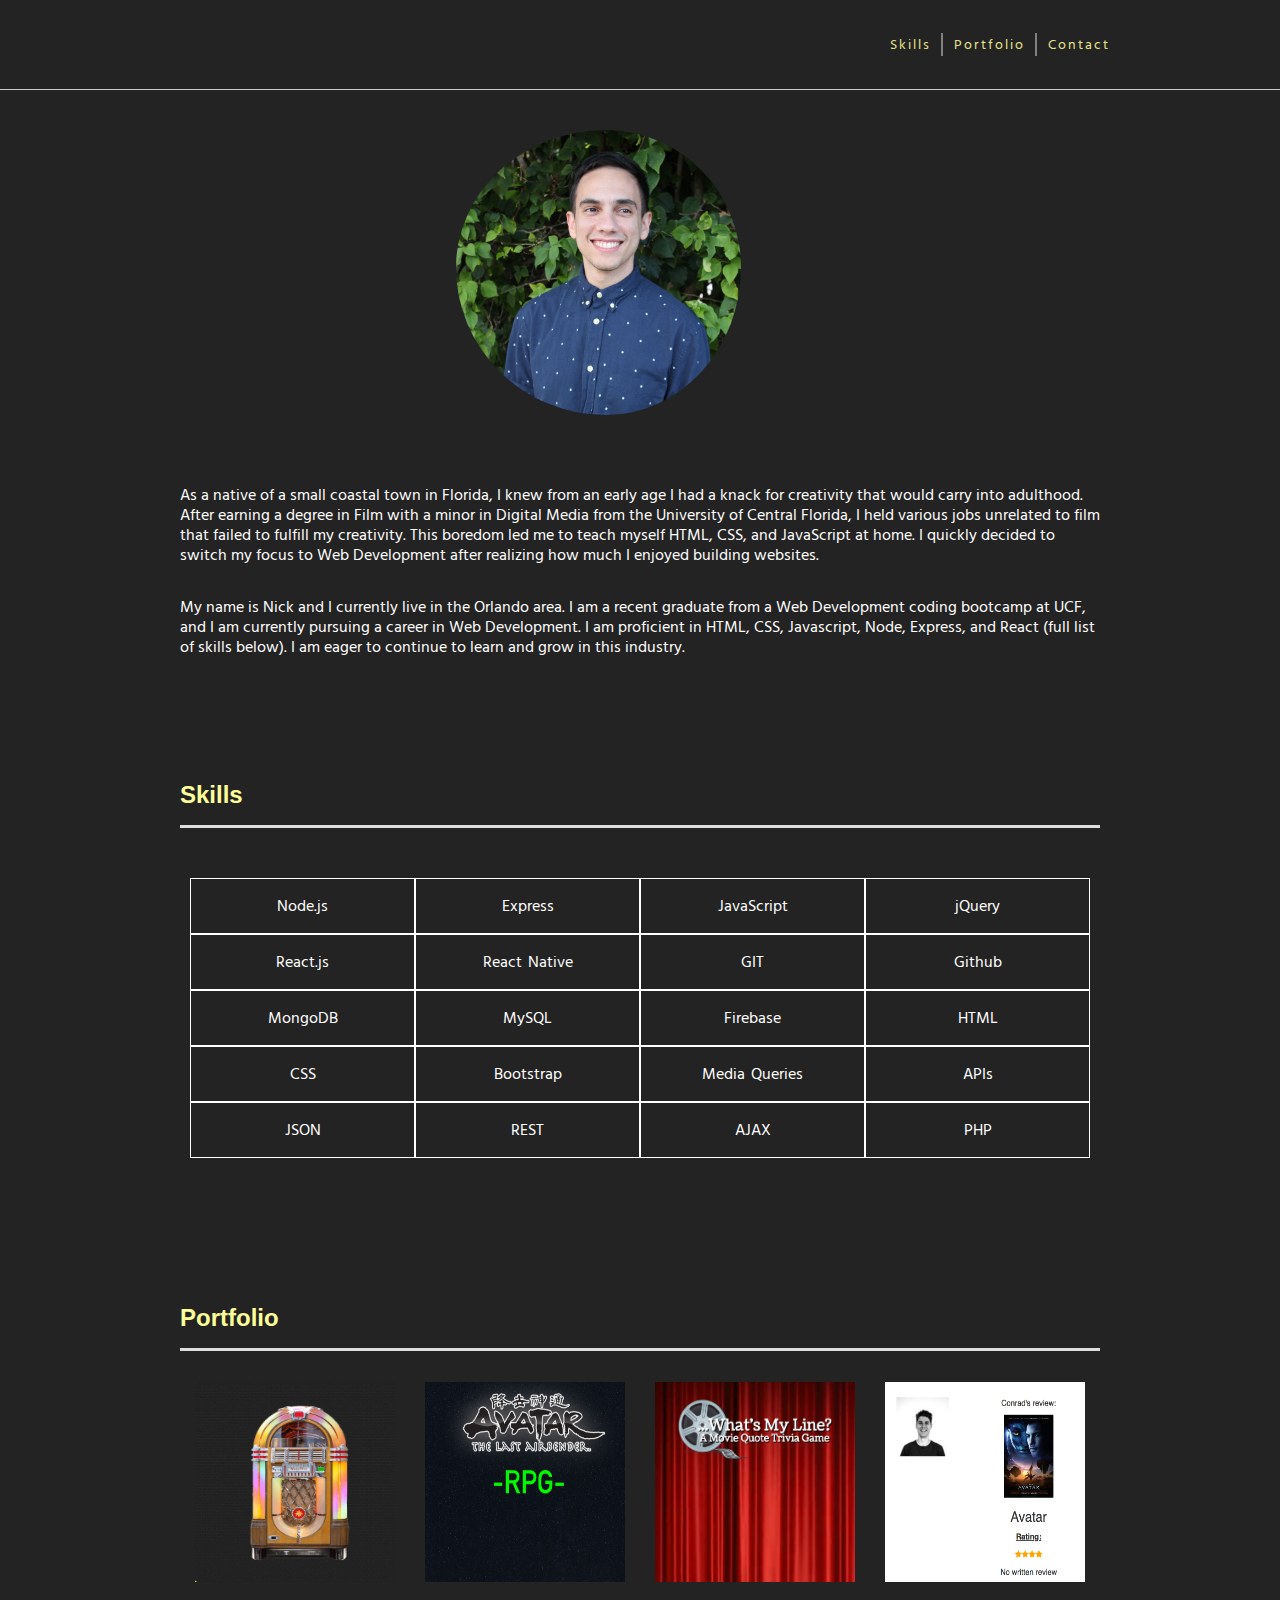
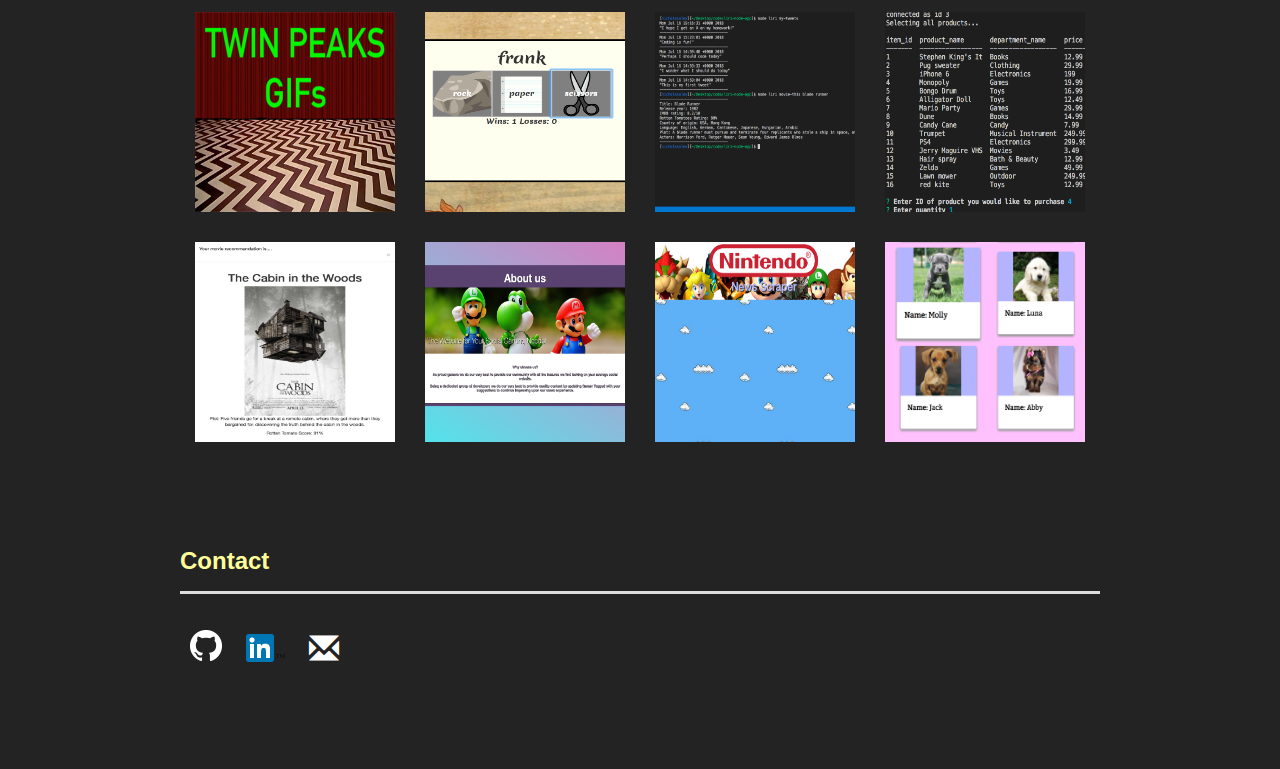
==== commit 30b643ba: "fixed my movie review github link" ====
--- a/about.html
+++ b/about.html
@@ -12,7 +12,7 @@
     <meta name="viewport" content="width=device-width, initial-scale=1.0">
     <meta http-equiv="X-UA-Compatible" content="ie=edge">
     <link href="https://fonts.googleapis.com/css?family=Hind+Siliguri:500,600" rel="stylesheet">
-
+    <script src="https://ajax.googleapis.com/ajax/libs/jquery/3.3.1/jquery.min.js"></script>
 </head>
 
 <body>
@@ -228,7 +228,7 @@
                             <p class="project-text">My Critic Review</p>
                             <h3 id="hidden-title">View Github Repo</h3>
                         </a>
-                        <a target="_blank" href="https://github.com/smiley-coyote/unit-4-game">
+                        <a target="_blank" href="https://github.com/smiley-coyote/my-movie-review">
                             <h3 id="hidden-title">View Github Repo</h3>
                         </a>
     
@@ -367,5 +367,5 @@
 </body>
 <script src="https://maxcdn.bootstrapcdn.com/bootstrap/3.3.7/js/bootstrap.min.js" integrity="sha384-Tc5IQib027qvyjSMfHjOMaLkfuWVxZxUPnCJA7l2mCWNIpG9mGCD8wGNIcPD7Txa"
     crossorigin="anonymous"></script>
-
+    <script src="assets/javascript/app.js" type="text/javascript"></script>
 </html>--- a/assets/css/style.css
+++ b/assets/css/style.css
@@ -101,6 +101,22 @@
     color: #B3DFFF;
     padding: 18px;
     display: block;
+    animation-name: slideIn;
+    animation-duration: 1s;
+    animation-delay: .5s;
+    opacity: 0;
+    animation-fill-mode: forwards;
+}
+
+@keyframes slideIn{
+    0% {
+        transform: translateX(-100px);
+        opacity: 0;
+    }
+    100% {
+        transform: translateY(0px);
+        opacity: 1;
+    }
 }
 
 .main {
@@ -184,6 +200,8 @@
    
 }
 
+
+
 .about-me-body{
     margin-top: 35px;
 }
@@ -207,6 +225,19 @@
     padding-bottom: 10px;
     padding-top: 20px;
     border-radius: 50%;
+    animation-name: fadeIn;
+    animation-duration: 1s;
+}
+
+@keyframes fadeIn {
+    0% {
+        transform: scale(1.5);
+        opacity: 0;
+    }
+    100% {
+        transform: scale(1);
+        opacity: 1;
+    }
 }
 
 
@@ -219,7 +250,14 @@
     height: 200px;
     width: 200px;
     margin: 15px;
-}
+    
+}
+
+.project-card img {
+    transition-duration: .5s;
+}
+
+
 
 
 .project-card h3 {
@@ -254,10 +292,7 @@
     width: 915px;
 }
 
-.project-card:hover > img{
-    -webkit-filter: blur(4px); /* Chrome, Safari, Opera */
-    filter: blur(4px);
-}
+
 
 .project-card img {
     height: 200px;
@@ -285,7 +320,6 @@
      1px -1px 0 #000,
      -1px 1px 0 #000,
       1px 1px 0 #000;
-    
 }
 
 .project-card:hover .project-text{
@@ -357,7 +391,15 @@
 .col-sm-3 {
     border: 1px solid white;
     padding: 12px;
-}
+    transition-duration: 1s;
+}
+
+.col-sm-3:hover{
+    transform: scale(1.1);
+    background-color: white;
+    color: black;
+}
+
 
 
 @media screen and (max-width: 900px) {
@@ -372,7 +414,7 @@
 
 #profile-pic{
     width: 70%;
-    margin-left: 30%;
+    margin-left: 25%;
 }
 
 .topbar {
@@ -393,6 +435,9 @@
     width: 75%;
     margin: 200px auto;
 }
+.header{
+    border-bottom: none;
+}
 }
 
 @media screen and (max-width: 775px) {
@@ -430,6 +475,7 @@
         margin: 130px 70px 100px 70px;
     
     }
+    
     }
 
     @media screen and (max-width: 680px) {
@@ -439,8 +485,15 @@
         h2{
             font-size: 1.5em;
         }
+        .header{
+            width: 100%;
+        }
         .topbar{
-            width:100%;
+            width: 75%;
+            margin: 0 auto;
+        }
+        #about-me{
+            width: 65%;
         }
         #nav{
             font-size: 12px;
@@ -450,6 +503,9 @@
             margin: 130px 70px 100px 70px;
         
         }
+        
+
+       
 
         }
         @media screen and (max-width: 635px) {
@@ -471,7 +527,14 @@
         }
     
             }
-            @media screen and (max-width: 525px) {
+            @media screen and (max-width: 550px) {
+                h1{
+                    font-size: 1.4em;
+  
+                }
+                #profile-pic {
+                    margin-left: 15%;
+                }
                 #about-me{
                     width: 60%;
                 }
@@ -480,13 +543,21 @@
                     margin: 130px 70px 100px 70px;
                 
                 }
-        
+                #name{
+                    float: none;
+                }
+                #nav{
+                    float: none;
+                    padding: 0;
+                }
+                .topbar{
+                    margin: 0 auto;
+                    width: 250px;
+                    
+                }
                 }
             @media screen and (max-width: 435px) {
-              h1{
-                  font-size: 1.4em;
-
-              }
+             
               #about-me{
                 width: 50%;
             }
@@ -496,6 +567,9 @@
             #portfolio{
                 width: 50%;
             }
+       
+
+           
           
             #contact{
                 margin-top: 2850px;
